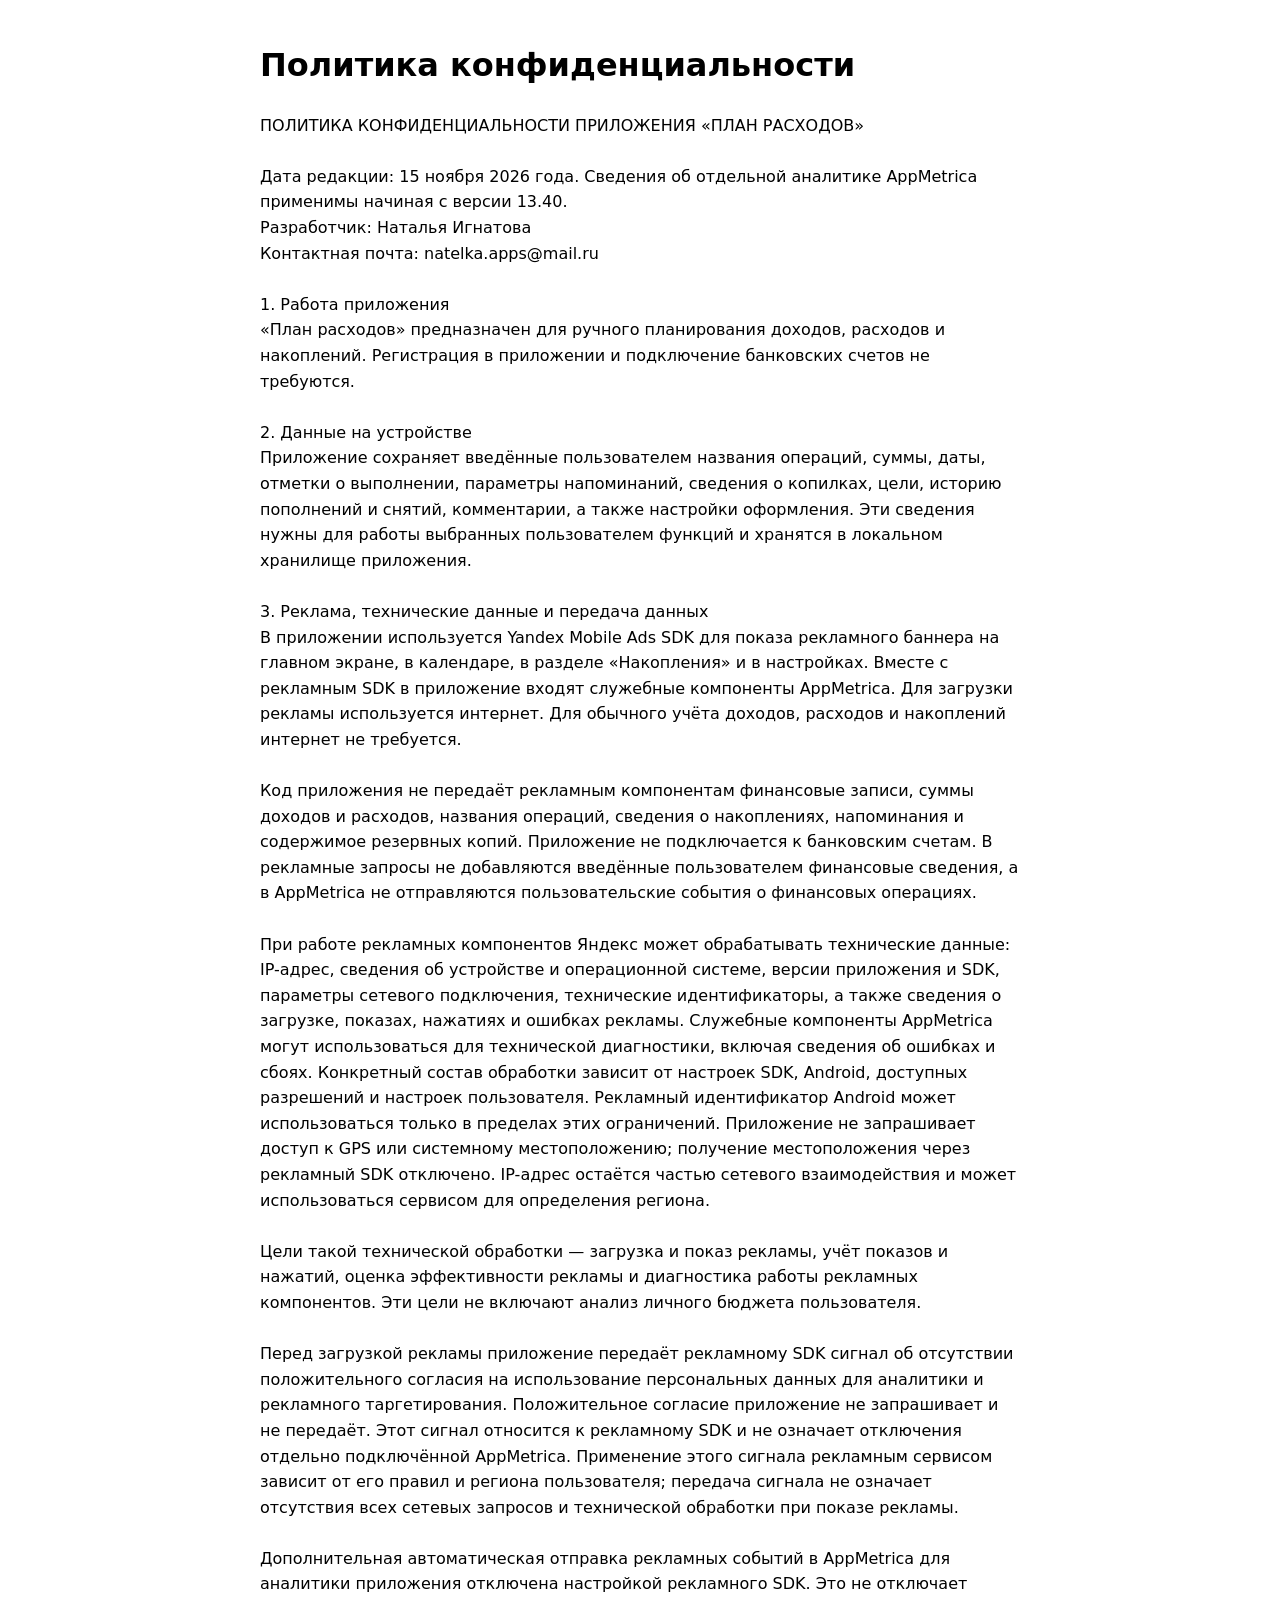
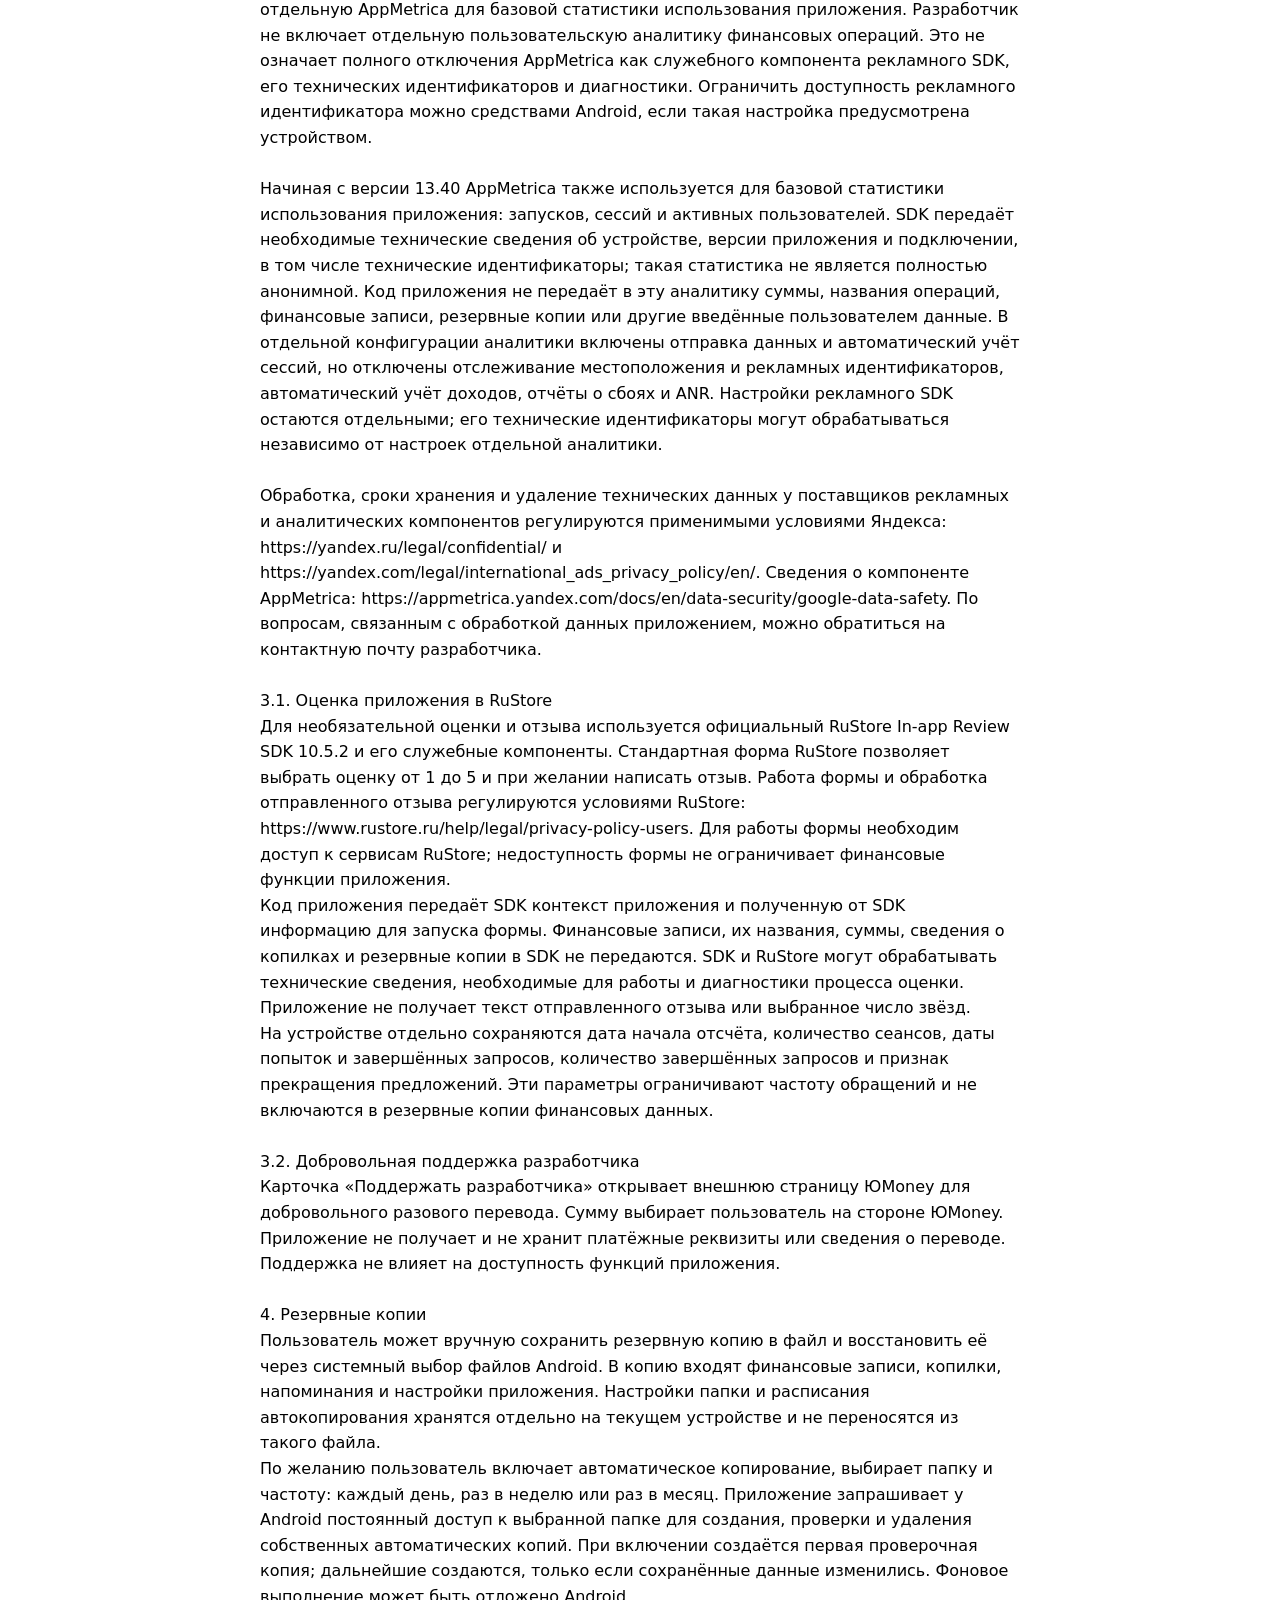
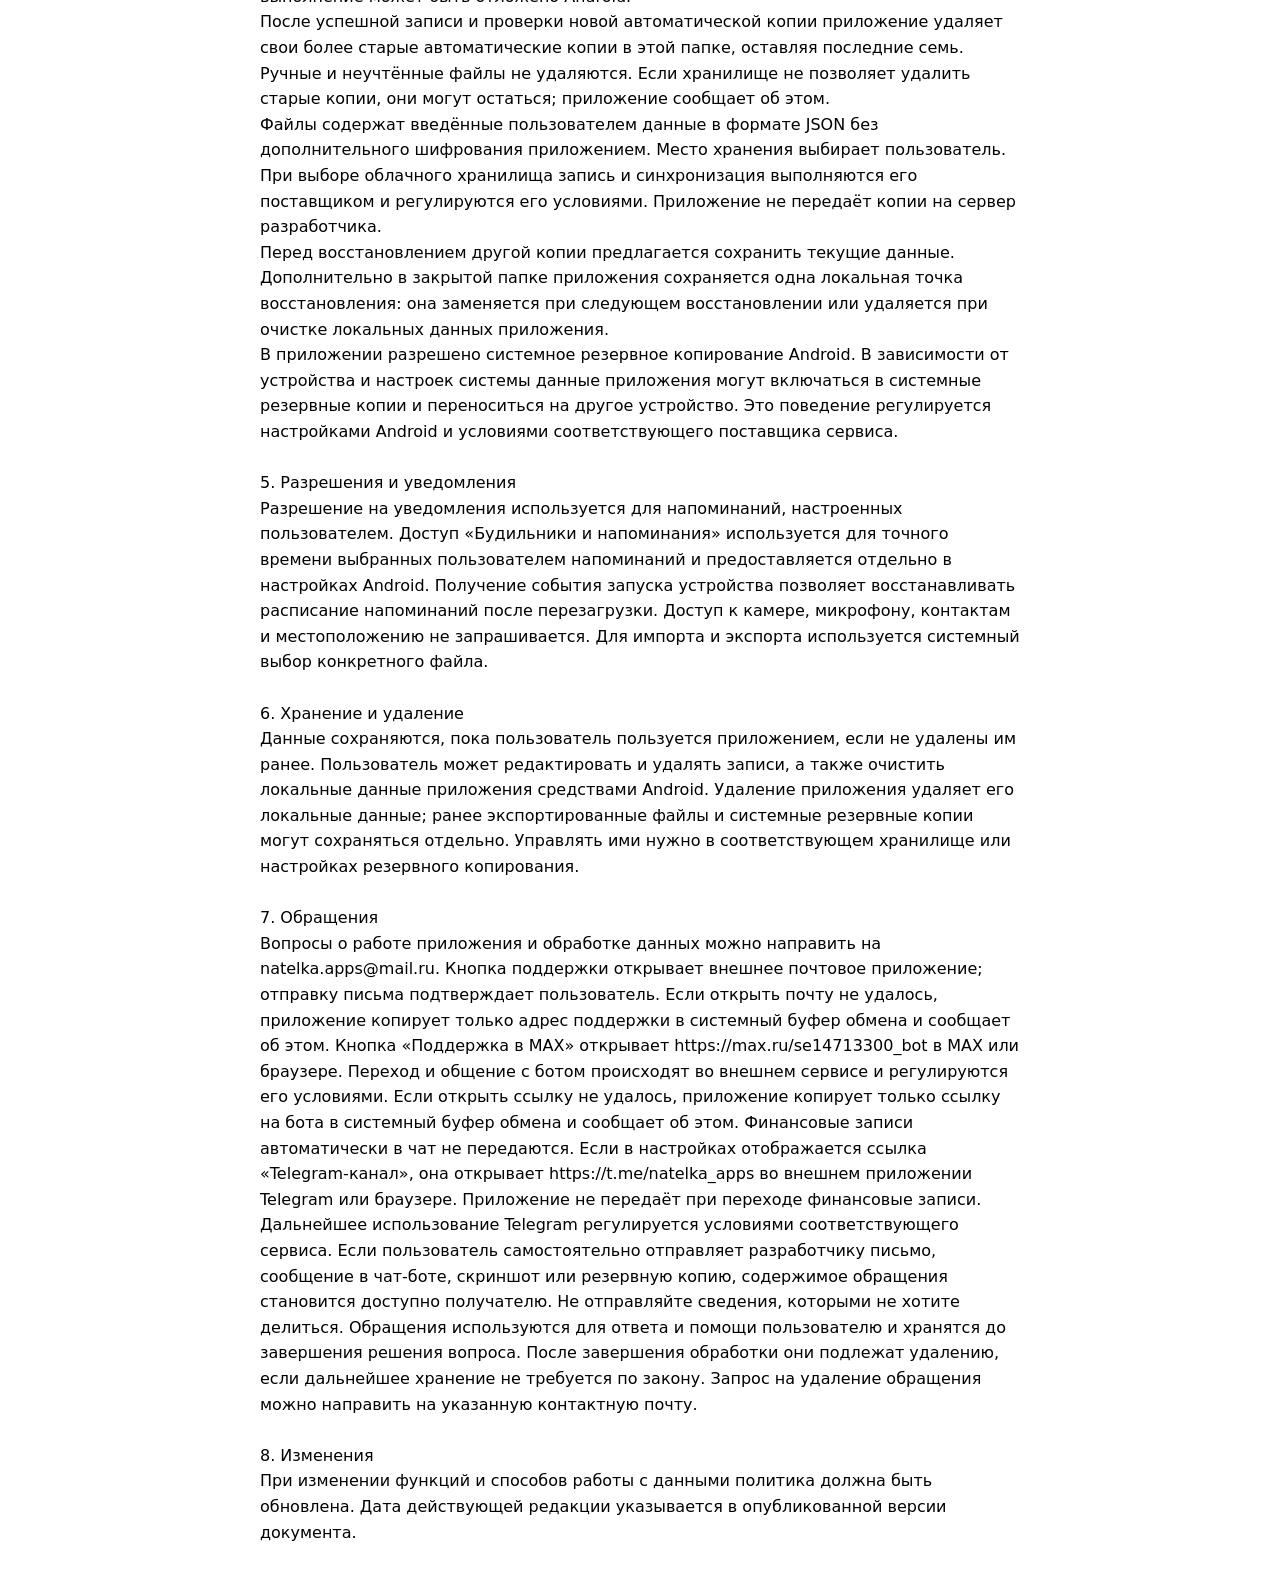
==== planrashodov-privacy/index.html @ d9cc1f31 "Publish updated Plan Rashodov privacy policy dated 2026-11-15" ====
<!doctype html><html lang="ru"><meta charset="utf-8"><meta name="viewport" content="width=device-width,initial-scale=1"><title>План расходов — политика конфиденциальности</title><style>body{font-family:system-ui,sans-serif;max-width:760px;margin:40px auto;padding:0 20px;line-height:1.6}p{white-space:pre-wrap}</style><h1>Политика конфиденциальности</h1><p>ПОЛИТИКА КОНФИДЕНЦИАЛЬНОСТИ ПРИЛОЖЕНИЯ «ПЛАН РАСХОДОВ»

Дата редакции: 15 ноября 2026 года. Сведения об отдельной аналитике AppMetrica применимы начиная с версии 13.40.
Разработчик: Наталья Игнатова
Контактная почта: natelka.apps@mail.ru

1. Работа приложения
«План расходов» предназначен для ручного планирования доходов, расходов и накоплений. Регистрация в приложении и подключение банковских счетов не требуются.

2. Данные на устройстве
Приложение сохраняет введённые пользователем названия операций, суммы, даты, отметки о выполнении, параметры напоминаний, сведения о копилках, цели, историю пополнений и снятий, комментарии, а также настройки оформления. Эти сведения нужны для работы выбранных пользователем функций и хранятся в локальном хранилище приложения.

3. Реклама, технические данные и передача данных
В приложении используется Yandex Mobile Ads SDK для показа рекламного баннера на главном экране, в календаре, в разделе «Накопления» и в настройках. Вместе с рекламным SDK в приложение входят служебные компоненты AppMetrica. Для загрузки рекламы используется интернет. Для обычного учёта доходов, расходов и накоплений интернет не требуется.

Код приложения не передаёт рекламным компонентам финансовые записи, суммы доходов и расходов, названия операций, сведения о накоплениях, напоминания и содержимое резервных копий. Приложение не подключается к банковским счетам. В рекламные запросы не добавляются введённые пользователем финансовые сведения, а в AppMetrica не отправляются пользовательские события о финансовых операциях.

При работе рекламных компонентов Яндекс может обрабатывать технические данные: IP-адрес, сведения об устройстве и операционной системе, версии приложения и SDK, параметры сетевого подключения, технические идентификаторы, а также сведения о загрузке, показах, нажатиях и ошибках рекламы. Служебные компоненты AppMetrica могут использоваться для технической диагностики, включая сведения об ошибках и сбоях. Конкретный состав обработки зависит от настроек SDK, Android, доступных разрешений и настроек пользователя. Рекламный идентификатор Android может использоваться только в пределах этих ограничений. Приложение не запрашивает доступ к GPS или системному местоположению; получение местоположения через рекламный SDK отключено. IP-адрес остаётся частью сетевого взаимодействия и может использоваться сервисом для определения региона.

Цели такой технической обработки — загрузка и показ рекламы, учёт показов и нажатий, оценка эффективности рекламы и диагностика работы рекламных компонентов. Эти цели не включают анализ личного бюджета пользователя.

Перед загрузкой рекламы приложение передаёт рекламному SDK сигнал об отсутствии положительного согласия на использование персональных данных для аналитики и рекламного таргетирования. Положительное согласие приложение не запрашивает и не передаёт. Этот сигнал относится к рекламному SDK и не означает отключения отдельно подключённой AppMetrica. Применение этого сигнала рекламным сервисом зависит от его правил и региона пользователя; передача сигнала не означает отсутствия всех сетевых запросов и технической обработки при показе рекламы.

Дополнительная автоматическая отправка рекламных событий в AppMetrica для аналитики приложения отключена настройкой рекламного SDK. Это не отключает отдельную AppMetrica для базовой статистики использования приложения. Разработчик не включает отдельную пользовательскую аналитику финансовых операций. Это не означает полного отключения AppMetrica как служебного компонента рекламного SDK, его технических идентификаторов и диагностики. Ограничить доступность рекламного идентификатора можно средствами Android, если такая настройка предусмотрена устройством.

Начиная с версии 13.40 AppMetrica также используется для базовой статистики использования приложения: запусков, сессий и активных пользователей. SDK передаёт необходимые технические сведения об устройстве, версии приложения и подключении, в том числе технические идентификаторы; такая статистика не является полностью анонимной. Код приложения не передаёт в эту аналитику суммы, названия операций, финансовые записи, резервные копии или другие введённые пользователем данные. В отдельной конфигурации аналитики включены отправка данных и автоматический учёт сессий, но отключены отслеживание местоположения и рекламных идентификаторов, автоматический учёт доходов, отчёты о сбоях и ANR. Настройки рекламного SDK остаются отдельными; его технические идентификаторы могут обрабатываться независимо от настроек отдельной аналитики.

Обработка, сроки хранения и удаление технических данных у поставщиков рекламных и аналитических компонентов регулируются применимыми условиями Яндекса: https://yandex.ru/legal/confidential/ и https://yandex.com/legal/international_ads_privacy_policy/en/. Сведения о компоненте AppMetrica: https://appmetrica.yandex.com/docs/en/data-security/google-data-safety. По вопросам, связанным с обработкой данных приложением, можно обратиться на контактную почту разработчика.

3.1. Оценка приложения в RuStore
Для необязательной оценки и отзыва используется официальный RuStore In-app Review SDK 10.5.2 и его служебные компоненты. Стандартная форма RuStore позволяет выбрать оценку от 1 до 5 и при желании написать отзыв. Работа формы и обработка отправленного отзыва регулируются условиями RuStore: https://www.rustore.ru/help/legal/privacy-policy-users. Для работы формы необходим доступ к сервисам RuStore; недоступность формы не ограничивает финансовые функции приложения.
Код приложения передаёт SDK контекст приложения и полученную от SDK информацию для запуска формы. Финансовые записи, их названия, суммы, сведения о копилках и резервные копии в SDK не передаются. SDK и RuStore могут обрабатывать технические сведения, необходимые для работы и диагностики процесса оценки. Приложение не получает текст отправленного отзыва или выбранное число звёзд.
На устройстве отдельно сохраняются дата начала отсчёта, количество сеансов, даты попыток и завершённых запросов, количество завершённых запросов и признак прекращения предложений. Эти параметры ограничивают частоту обращений и не включаются в резервные копии финансовых данных.

3.2. Добровольная поддержка разработчика
Карточка «Поддержать разработчика» открывает внешнюю страницу ЮMoney для добровольного разового перевода. Сумму выбирает пользователь на стороне ЮMoney. Приложение не получает и не хранит платёжные реквизиты или сведения о переводе. Поддержка не влияет на доступность функций приложения.

4. Резервные копии
Пользователь может вручную сохранить резервную копию в файл и восстановить её через системный выбор файлов Android. В копию входят финансовые записи, копилки, напоминания и настройки приложения. Настройки папки и расписания автокопирования хранятся отдельно на текущем устройстве и не переносятся из такого файла.
По желанию пользователь включает автоматическое копирование, выбирает папку и частоту: каждый день, раз в неделю или раз в месяц. Приложение запрашивает у Android постоянный доступ к выбранной папке для создания, проверки и удаления собственных автоматических копий. При включении создаётся первая проверочная копия; дальнейшие создаются, только если сохранённые данные изменились. Фоновое выполнение может быть отложено Android.
После успешной записи и проверки новой автоматической копии приложение удаляет свои более старые автоматические копии в этой папке, оставляя последние семь. Ручные и неучтённые файлы не удаляются. Если хранилище не позволяет удалить старые копии, они могут остаться; приложение сообщает об этом.
Файлы содержат введённые пользователем данные в формате JSON без дополнительного шифрования приложением. Место хранения выбирает пользователь. При выборе облачного хранилища запись и синхронизация выполняются его поставщиком и регулируются его условиями. Приложение не передаёт копии на сервер разработчика.
Перед восстановлением другой копии предлагается сохранить текущие данные. Дополнительно в закрытой папке приложения сохраняется одна локальная точка восстановления: она заменяется при следующем восстановлении или удаляется при очистке локальных данных приложения.
В приложении разрешено системное резервное копирование Android. В зависимости от устройства и настроек системы данные приложения могут включаться в системные резервные копии и переноситься на другое устройство. Это поведение регулируется настройками Android и условиями соответствующего поставщика сервиса.

5. Разрешения и уведомления
Разрешение на уведомления используется для напоминаний, настроенных пользователем. Доступ «Будильники и напоминания» используется для точного времени выбранных пользователем напоминаний и предоставляется отдельно в настройках Android. Получение события запуска устройства позволяет восстанавливать расписание напоминаний после перезагрузки. Доступ к камере, микрофону, контактам и местоположению не запрашивается. Для импорта и экспорта используется системный выбор конкретного файла.

6. Хранение и удаление
Данные сохраняются, пока пользователь пользуется приложением, если не удалены им ранее. Пользователь может редактировать и удалять записи, а также очистить локальные данные приложения средствами Android. Удаление приложения удаляет его локальные данные; ранее экспортированные файлы и системные резервные копии могут сохраняться отдельно. Управлять ими нужно в соответствующем хранилище или настройках резервного копирования.

7. Обращения
Вопросы о работе приложения и обработке данных можно направить на natelka.apps@mail.ru. Кнопка поддержки открывает внешнее почтовое приложение; отправку письма подтверждает пользователь. Если открыть почту не удалось, приложение копирует только адрес поддержки в системный буфер обмена и сообщает об этом. Кнопка «Поддержка в MAX» открывает https://max.ru/se14713300_bot в MAX или браузере. Переход и общение с ботом происходят во внешнем сервисе и регулируются его условиями. Если открыть ссылку не удалось, приложение копирует только ссылку на бота в системный буфер обмена и сообщает об этом. Финансовые записи автоматически в чат не передаются. Если в настройках отображается ссылка «Telegram-канал», она открывает https://t.me/natelka_apps во внешнем приложении Telegram или браузере. Приложение не передаёт при переходе финансовые записи. Дальнейшее использование Telegram регулируется условиями соответствующего сервиса. Если пользователь самостоятельно отправляет разработчику письмо, сообщение в чат-боте, скриншот или резервную копию, содержимое обращения становится доступно получателю. Не отправляйте сведения, которыми не хотите делиться. Обращения используются для ответа и помощи пользователю и хранятся до завершения решения вопроса. После завершения обработки они подлежат удалению, если дальнейшее хранение не требуется по закону. Запрос на удаление обращения можно направить на указанную контактную почту.

8. Изменения
При изменении функций и способов работы с данными политика должна быть обновлена. Дата действующей редакции указывается в опубликованной версии документа.
</p></html>
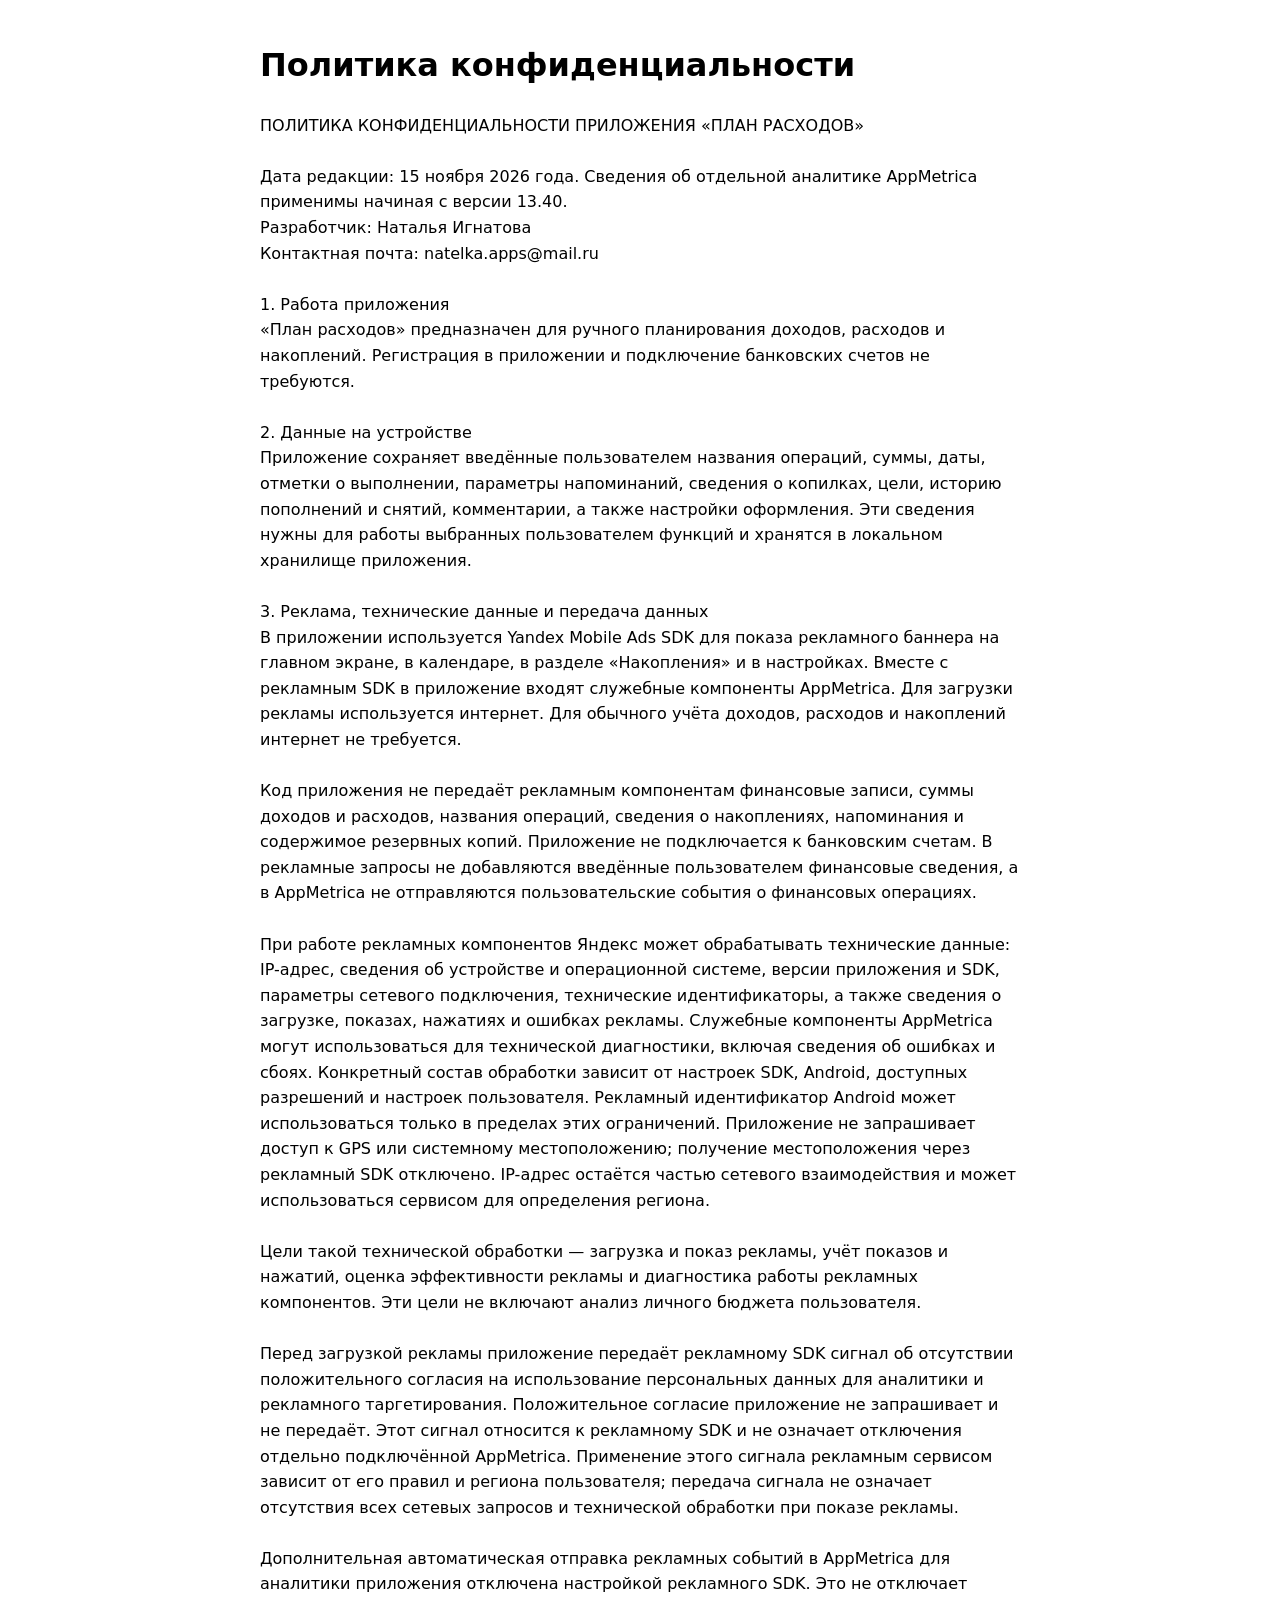
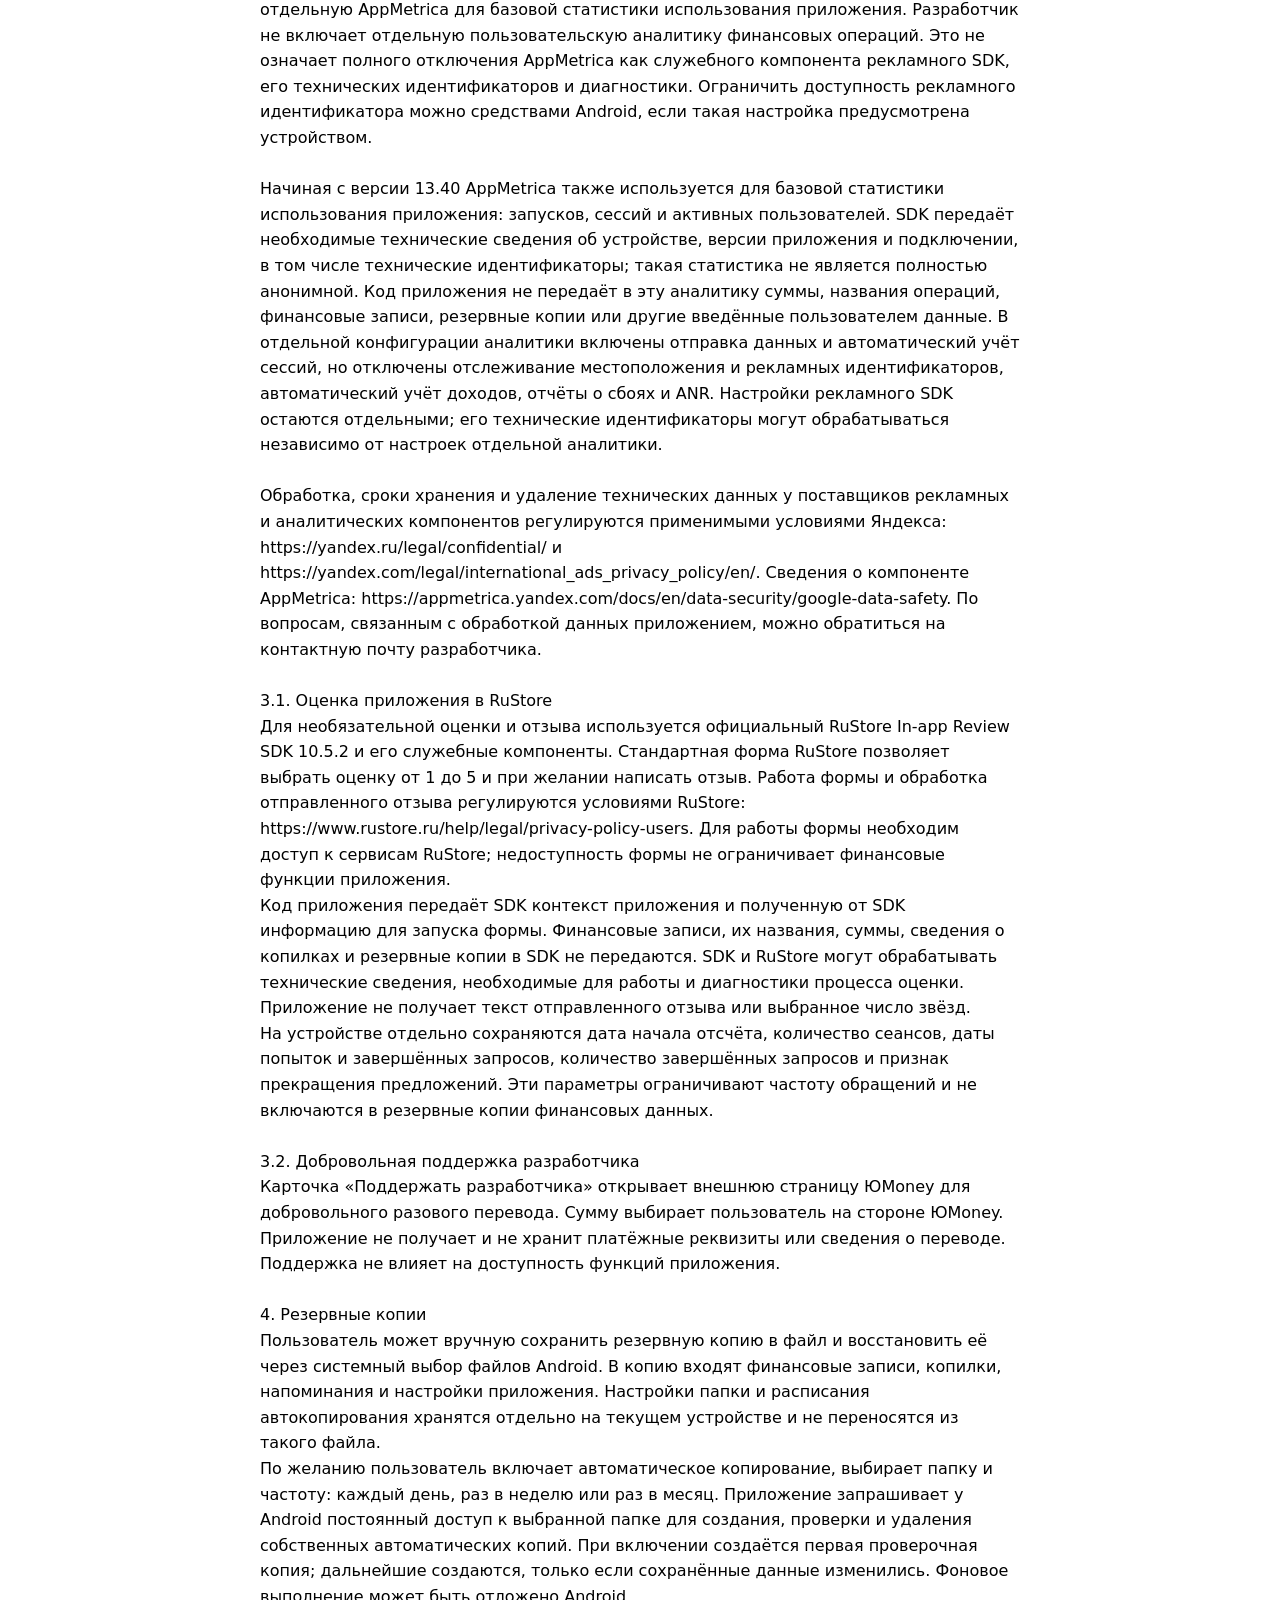
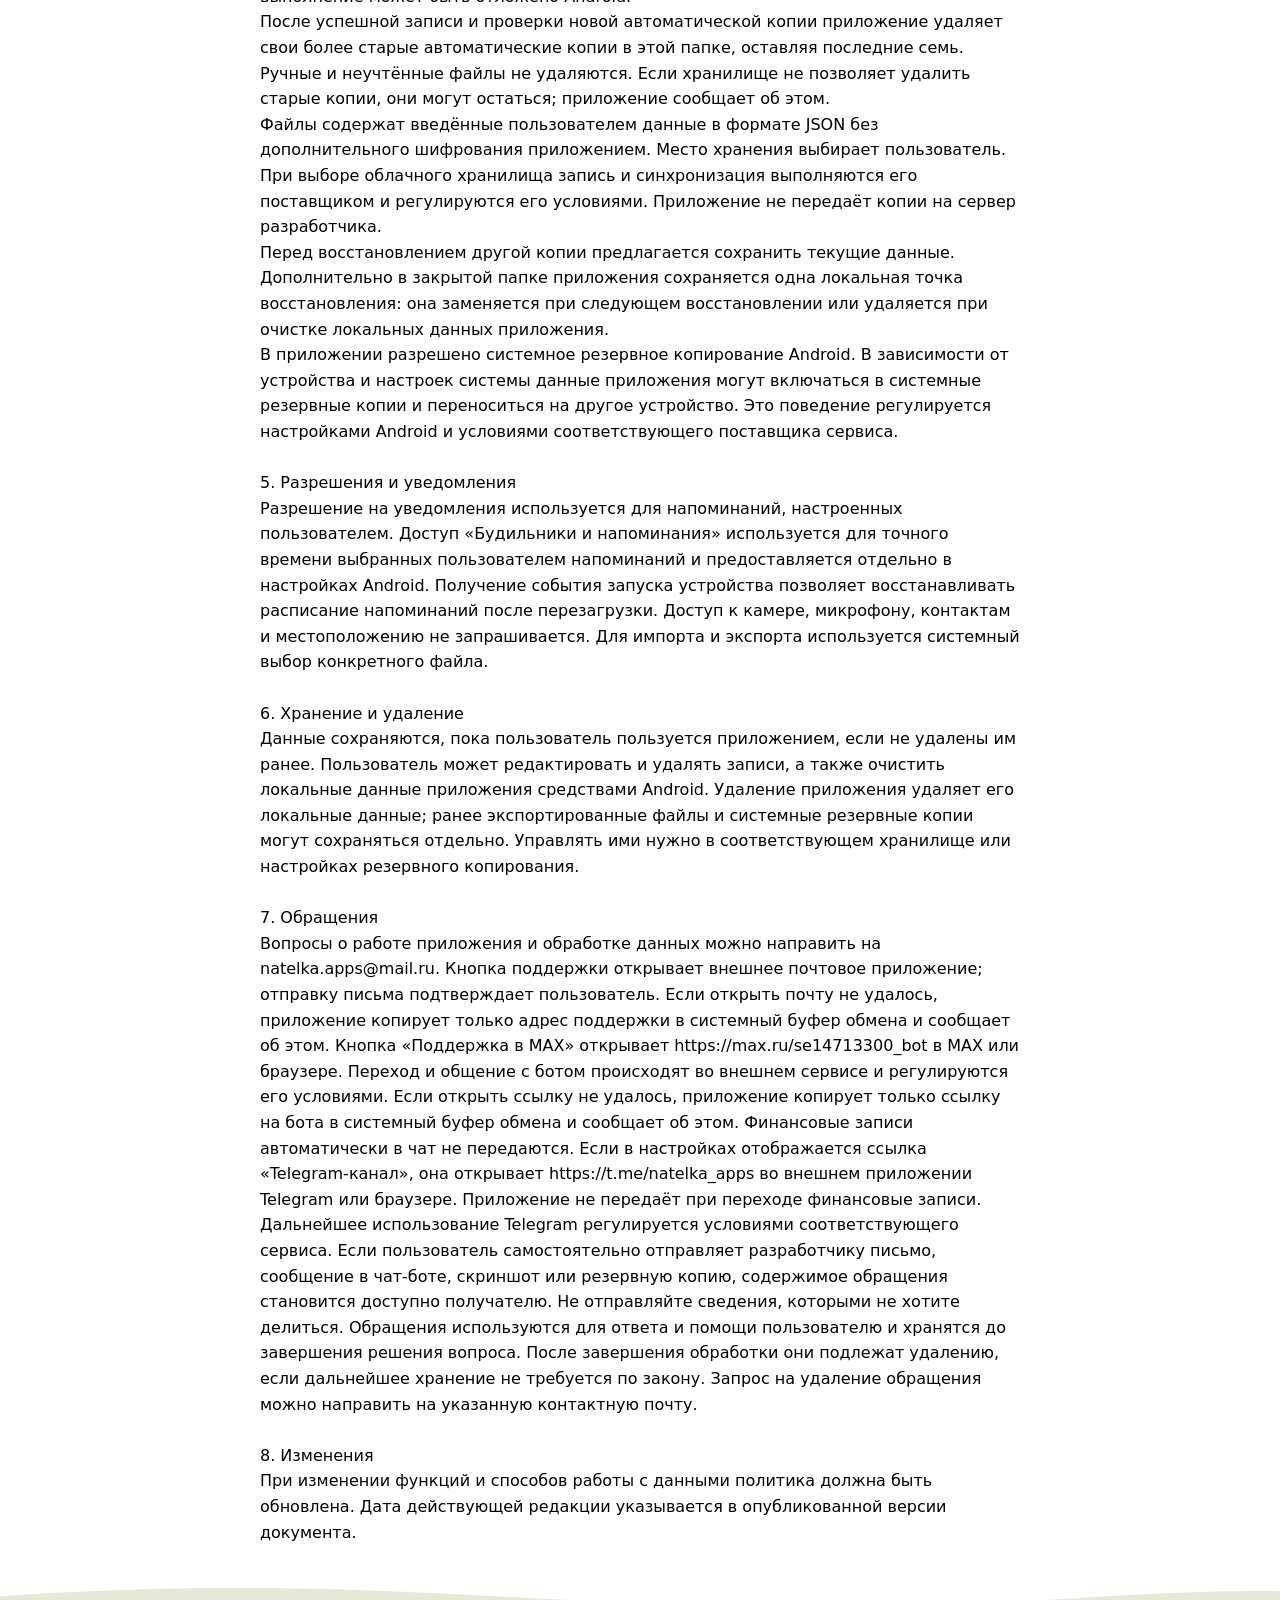
==== commit 46e018c2: "Use a shallow sage wave beneath the content on every page" ====
--- a/planrashodov-privacy/index.html
+++ b/planrashodov-privacy/index.html
@@ -1,4 +1,4 @@
-<!doctype html><html lang="ru"><meta charset="utf-8"><meta name="viewport" content="width=device-width,initial-scale=1"><title>План расходов — политика конфиденциальности</title><style>body{font-family:system-ui,sans-serif;max-width:760px;margin:40px auto;padding:0 20px;line-height:1.6}p{white-space:pre-wrap}</style><h1>Политика конфиденциальности</h1><p>ПОЛИТИКА КОНФИДЕНЦИАЛЬНОСТИ ПРИЛОЖЕНИЯ «ПЛАН РАСХОДОВ»
+<!doctype html><html lang="ru"><meta charset="utf-8"><meta name="viewport" content="width=device-width,initial-scale=1"><title>План расходов — политика конфиденциальности</title><link rel="stylesheet" href="../assets/footer-wave.css"><style>body{font-family:system-ui,sans-serif;max-width:760px;margin:40px auto;padding:0 20px;line-height:1.6}p{white-space:pre-wrap}</style><h1>Политика конфиденциальности</h1><p>ПОЛИТИКА КОНФИДЕНЦИАЛЬНОСТИ ПРИЛОЖЕНИЯ «ПЛАН РАСХОДОВ»
 
 Дата редакции: 15 ноября 2026 года. Сведения об отдельной аналитике AppMetrica применимы начиная с версии 13.40.
 Разработчик: Наталья Игнатова
--- a/assets/footer-wave.css
+++ b/assets/footer-wave.css
@@ -0,0 +1,8 @@
+/* Let the page content determine where the decorative edge begins. */
+html::after {
+  content: "";
+  display: block;
+  height: clamp(16px, 2.2vw, 32px);
+  background: url("footer-wave.svg") center bottom / 100% 100% no-repeat;
+  pointer-events: none;
+}
